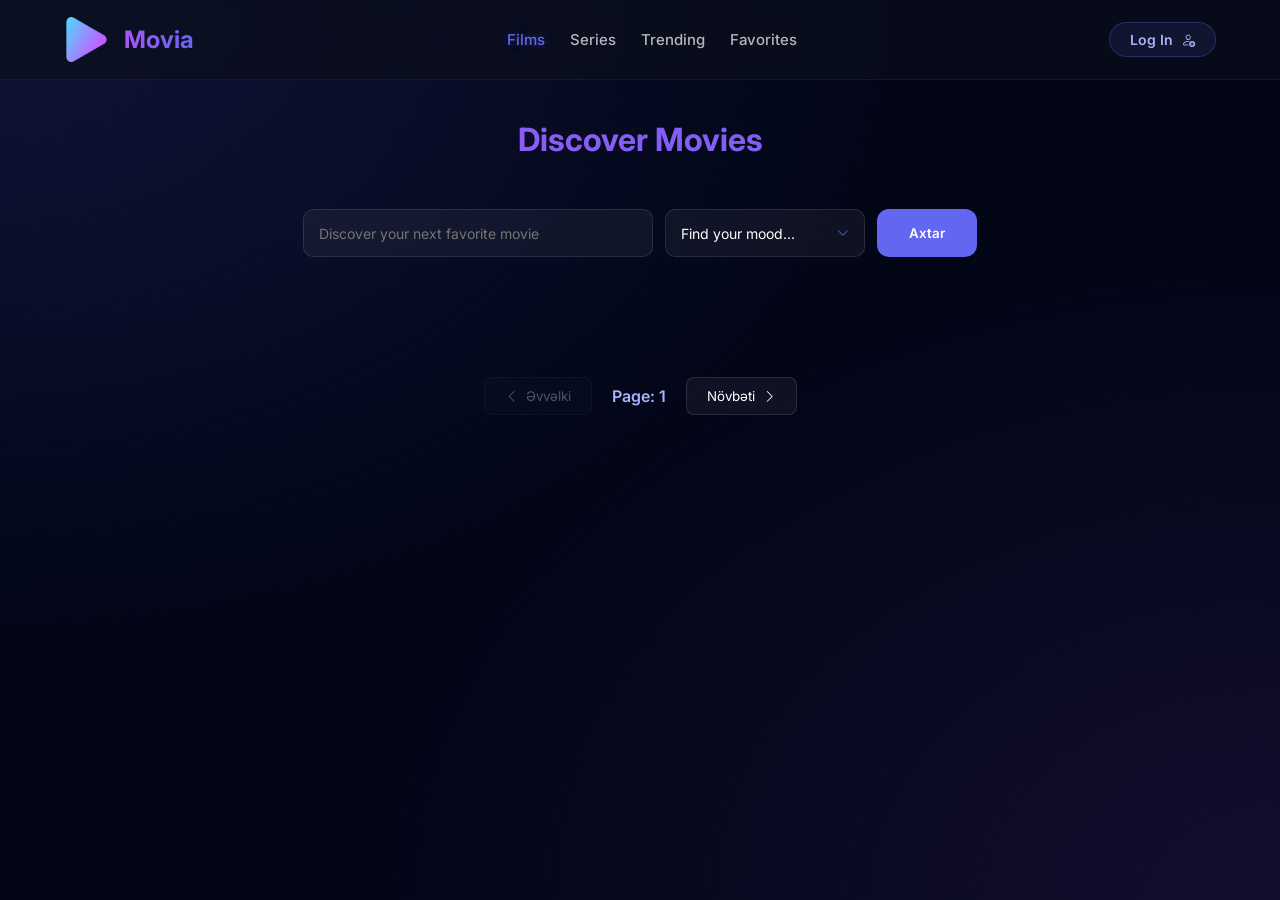
==== Level-3/task1-movia/index.html @ 1c1a0529 "film_recommender" ====
<!DOCTYPE html>
<html lang="en">
<head>
    <meta charset="UTF-8">
    <meta name="viewport" content="width=device-width, initial-scale=1.0">
    <link rel="stylesheet" href="https://cdn.jsdelivr.net/npm/bootstrap-icons@1.11.3/font/bootstrap-icons.min.css">
    <link rel="stylesheet" href="./style.css">
    <link rel="icon" href="./images_and_logos/play.png" type="image/png">
    <title>Movia</title>
</head>
<body>
    <header>
        <nav>
            <div class="logo-area">
                <img class="logo" src="./images_and_logos/play.png" alt="logo">
                <span class="logo-name"> Movia</span>
            </div>

            <!-- Menyu linklərinə data-page atributu əlavə edildi -->
            <div class="links">
                <a href="#" data-page="films" class="active">Films</a>
                <a href="#" data-page="series">Series</a>
                <a href="#" data-page="trending">Trending</a>
                <a href="#" data-page="favorites">Favorites</a>
            </div>

            <div class="login" id="auth-trigger">
                <span class="person-add"> Log In <i class="bi bi-person-add"></i></span>
            </div>
            
            <!-- Mobil menyu üçün burger icon -->
            <div class="mobile-menu-btn hidden"><i class="bi bi-list"></i></div>
        </nav>
    </header>

    <!-- Login / Register Modal -->
    <div id="auth-modal" class="modal hidden">
        <div class="modal-content">
            <span class="close-modal"><i class="bi bi-x-lg"></i></span>
            <h2 id="modal-title">Welcome to Movia</h2>
            <form id="auth-form">
                <input type="text" id="username" placeholder="Username" required>
                <input type="password" id="password" placeholder="Password" required>
                <button type="submit" id="auth-submit">Log In</button>
            </form>
            <p class="auth-switch">Don't have an account? <span id="switch-auth-mode">Sign Up</span></p>
        </div>
    </div>

    <main>
        <section id="home-page" class="page-section active">
            <div class="content">
                <!-- Səhifə başlığı dinamik dəyişəcək -->
                <h2 id="section-title" class="section-title">Discover Movies</h2>
                
                <div class="search-container" id="search-bar-container">
                    <input class="search-input" placeholder="Discover your next favorite movie">
                    <div class="select-container">
                        <div class="select-genre">
                            <span class="genreValue"> Find your mood...</span>
                            <i class="bi bi-chevron-down"></i>
                        </div>
                        <div class="options-list"></div>
                    </div>
                    <button class="search-button">Axtar</button>
                </div>

                <div class="film-container" id="main-grid">
                    <!-- Filmlər bura yüklənəcək -->
                </div>

                <div class="pagination pagination-container">
                    <button class="prevBtn"><i class="bi bi-chevron-left"></i> Əvvəlki</button>
                    <span class="pageNumber"></span>
                    <button class="nextBtn">Növbəti <i class="bi bi-chevron-right"></i></button>
                </div>
            </div>
        </section>

        <section id="detail-page" class="page-section hidden">
            <!-- Detallar bura yüklənəcək -->
        </section>
    </main>

    <footer></footer>

    <script src="./app.js"></script>
</body>
</html>
---- Level-3/task1-movia/style.css ----
@import url('https://fonts.googleapis.com/css2?family=Inter:wght@400;500;600;700&display=swap');

/* ==========================================
   1. GLOBAL STYLES & RESET
   ========================================== */
* {
    margin: 0;
    padding: 0;
    box-sizing: border-box;
    font-family: 'Inter', sans-serif;
}

body {
    color: #ffffff;
    background-color: #020617;
    background-image:
        radial-gradient(at 0% 0%, rgba(99, 102, 241, 0.15) 0px, transparent 50%),
        radial-gradient(at 100% 100%, rgba(168, 85, 247, 0.1) 0px, transparent 50%);
    background-attachment: fixed;
    min-height: 100vh;
    display: flex;
    flex-direction: column;
}

/* Navigation */
nav {
    display: flex;
    justify-content: space-between;
    align-items: center;
    height: 80px;
    background: rgba(10, 15, 28, 0.7);
    backdrop-filter: blur(12px);
    -webkit-backdrop-filter: blur(12px);
    border-bottom: 1px solid rgba(255, 255, 255, 0.05);
    position: sticky;
    top: 0;
    z-index: 1000;
    padding: 0 5%;
}

.logo-area {
    display: flex;
    align-items: center;
    gap: 15px;
}

.logo-name {
    font-size: 24px;
    font-weight: 700;
    background: linear-gradient(to right, #a855f7, #6366f1);
    -webkit-background-clip: text;
    -webkit-text-fill-color: transparent;
}

.logo {
    height: 45px;
    width: 45px;
    object-fit: contain;
}

.links {
    display: flex;
    align-items: center;
    gap: 25px; /* Margin əvəzinə tək nöqtədən boşluq idarəçiliyi */
}

.links a {
    color: rgba(255, 255, 255, 0.7);
    text-decoration: none;
    font-size: 15px;
    font-weight: 500;
    transition: all 0.3s ease;
}

.links a:hover, 
.links a.active {
    color: #6366f1;
    text-shadow: 0 0 10px rgba(99, 102, 241, 0.4);
}

/* Auth Trigger Button */
.person-add {
    display: flex;
    align-items: center;
    gap: 8px;
    padding: 8px 20px;
    background: rgba(99, 102, 241, 0.1);
    border: 1px solid rgba(99, 102, 241, 0.3);
    border-radius: 100px;
    color: #a5b4fc;
    font-size: 14px;
    font-weight: 600;
    cursor: pointer;
    transition: all 0.4s cubic-bezier(0.4, 0, 0.2, 1);
    backdrop-filter: blur(5px);
}

.person-add:hover {
    background: #6366f1;
    color: white;
    border-color: #6366f1;
    box-shadow: 0 0 20px rgba(99, 102, 241, 0.4);
    transform: translateY(-2px);
}

/* ==========================================
   2. SEARCH & FILTER SECTION
   ========================================== */
.search-container {
    display: flex;
    justify-content: center;
    align-items: center;
    gap: 12px;
    margin-top: 50px;
}

.content {
    flex: 1;
}

.search-input,
.select-genre {
    background: rgba(255, 255, 255, 0.05);
    border: 1px solid rgba(255, 255, 255, 0.1);
    border-radius: 10px;
    color: white;
    height: 48px;
    font-size: 14px;
    transition: all 0.2s ease;
}

.search-input {
    width: 350px;
    padding: 0 15px;
    outline: none;
}

.search-input:focus {
    border-color: #6366f1;
    background: rgba(255, 255, 255, 0.08);
}

.search-button {
    background-color: #6366f1;
    color: white;
    border: none;
    padding: 0 32px;
    height: 48px;
    border-radius: 12px;
    font-weight: 600;
    cursor: pointer;
    transition: all 0.3s ease;
}

.search-button:hover {
    background-color: #4f46e5;
    transform: translateY(-2px);
    box-shadow: 0 4px 12px rgba(99, 102, 241, 0.3);
}

/* Custom Select Genre */
.select-container {
    position: relative;
    width: 200px;
}

.select-genre {
    display: flex;
    justify-content: space-between;
    align-items: center;
    padding: 0 15px;
    cursor: pointer;
    user-select: none;
}

.select-genre:hover {
    border-color: rgba(99, 102, 241, 0.5);
}

.select-genre i {
    color: #6366f1;
    font-size: 12px;
}

.options-list {
    position: absolute;
    top: calc(100% + 8px);
    left: 0;
    width: 100%;
    background: #0f172a;
    border: 1px solid rgba(255, 255, 255, 0.1);
    border-radius: 10px;
    max-height: 250px;
    overflow-y: auto;
    z-index: 100;
    display: none;
    box-shadow: 0 10px 25px rgba(0, 0, 0, 0.5);
}

.options-list div {
    padding: 12px 15px;
    cursor: pointer;
    color: rgba(255, 255, 255, 0.8);
    transition: 0.2s;
}

.options-list div:hover {
    background: #6366f1;
    color: white;
}

.options-list.show {
    display: block;
}

/* ==========================================
   3. MAIN MEDIA GRID & CARDS
   ========================================== */
.film-container {
    margin: 40px 6vw;
    gap: 25px;
    display: grid;
    grid-template-columns: repeat(4, 1fr);
}

.card {
    background: rgba(255, 255, 255, 0.03);
    border: 1px solid rgba(255, 255, 255, 0.05);
    border-radius: 20px;
    overflow: hidden;
    transition: all 0.4s ease;
    display: flex;
    flex-direction: column;
}

.card:hover {
    transform: translateY(-10px);
    border-color: rgba(99, 102, 241, 0.4);
    box-shadow: 0 20px 40px rgba(0, 0, 0, 0.4);
}

.film-img {
    width: 100%;
    aspect-ratio: 2/3;
    object-fit: cover;
}

.filmname {
    font-size: 16px;
    padding: 15px 15px 5px 15px;
    white-space: nowrap;
    overflow: hidden;
    text-overflow: ellipsis;
}

.film_info {
    display: flex;
    align-items: center;
    gap: 5px;
    padding: 0 15px;
}

.star {
    width: 14px;
    height: 14px;
}

.rating {
    font-weight: 600;
    font-size: 14px;
    color: #cbd5e1;
}

.btnContainer {
    display: flex;
    justify-content: space-between;
    align-items: center;
    padding: 15px;
    margin-top: auto;
}

.moreBtn {
    background: transparent;
    border: 1px solid rgba(255, 255, 255, 0.2);
    color: white;
    padding: 6px 15px;
    border-radius: 8px;
    cursor: pointer;
    font-size: 13px;
    transition: all 0.3s ease;
}

.moreBtn:hover {
    background: white;
    color: black;
    border-color: white;
}

.bi-heart,
.bi-heart-fill {
    color: #ef4444;
    font-size: 18px;
    cursor: pointer;
    transition: transform 0.2s ease;
}

.bi-heart:hover,
.bi-heart-fill:hover {
    transform: scale(1.15);
}

/* ==========================================
   4. PAGINATION & NO RESULTS
   ========================================== */
.pagination {
    display: flex;
    justify-content: center;
    align-items: center;
    gap: 20px;
    padding: 40px 0;
    margin-top: auto;
}

.pagination button {
    background: rgba(255, 255, 255, 0.05);
    border: 1px solid rgba(255, 255, 255, 0.1);
    color: white;
    padding: 10px 20px;
    border-radius: 8px;
    cursor: pointer;
    transition: all 0.3s ease;
    display: flex;
    align-items: center;
    gap: 8px;
}

.pagination button:hover:not(:disabled) {
    background: #6366f1;
    border-color: #6366f1;
}

.pagination button:disabled {
    opacity: 0.3;
    cursor: not-allowed;
}

.pageNumber {
    font-weight: 600;
    color: #a5b4fc;
}

/* No Results State */
.noResults {
    grid-column: 1 / -1;
    display: flex;
    flex-direction: column;
    align-items: center;
    justify-content: center;
    text-align: center;
    padding: 60px 20px;
}

.no-results-icon {
    font-size: 64px;
    color: #6366f1;
    margin-bottom: 20px;
}

.no-results-title {
    font-size: 26px;
    color: #ffffff;
    margin-bottom: 12px;
}

.no-results-text {
    font-size: 16px;
    color: #94a3b8;
    max-width: 450px;
    line-height: 1.6;
    margin-bottom: 25px;
}

.no-results-btn {
    padding: 12px 24px;
    background-color: #6366f1;
    color: white;
    border: none;
    border-radius: 8px;
    font-size: 16px;
    cursor: pointer;
    transition: all 0.3s ease;
}

.no-results-btn:hover {
    background-color: #4f46e5;
}

/* ==========================================
   5. DETAIL PAGE STYLING
   ========================================== */
#detail-page {
    width: 100%;
    min-height: 100vh;
    background-color: #0f172a;
    color: white;
    padding: 40px 8%;
}

.back-btn {
    background-color: #6366f1;
    color: white;
    border: none;
    padding: 12px 25px;
    border-radius: 8px;
    cursor: pointer;
    font-size: 16px;
    margin-bottom: 30px;
    display: inline-flex;
    align-items: center;
    gap: 10px;
    transition: all 0.3s ease;
    font-weight: 600;
}

.back-btn:hover {
    background-color: #4f46e5;
    transform: translateX(-5px);
}

.full-detail-container {
    display: flex;
    gap: 60px;
    align-items: flex-start;
}

.detail-left-side {
    width: 450px;
    display: flex;
    flex-direction: column;
    gap: 25px;
}

.detail-trailer-video,
.detail-poster {
    width: 100%;
    height: 280px;
    border-radius: 15px;
    box-shadow: 0 10px 30px rgba(0, 0, 0, 0.5);
    object-fit: cover;
    border: none;
}

.detail-left-side .cast-container {
    display: grid;
    grid-template-columns: repeat(3, 1fr);
    gap: 15px;
    margin-top: 10px;
}

.actor-card {
    text-align: center;
}

.actor-card img {
    width: 75px;
    height: 75px;
    border-radius: 50%;
    object-fit: cover;
    border: 2px solid #6366f1;
    margin-bottom: 5px;
}

.actor-name {
    font-size: 12px;
    font-weight: 600;
    color: #f1f5f9;
}

.detail-info {
    flex: 1;
}

.detail-info h2 {
    font-size: 48px;
    margin-bottom: 10px;
    color: #ffffff;
}

.filmHistory {
    font-size: 18px;
    color: #94a3b8;
    margin-bottom: 30px;
}

.detail-info h3 {
    font-size: 24px;
    color: #6366f1;
    margin-bottom: 10px;
}

.detail-overview {
    font-size: 18px;
    line-height: 1.6;
    color: #cbd5e1;
    margin-bottom: 40px;
}

/* ==========================================
   6. UTILITIES & MODAL SYSTEM
   ========================================== */
.hidden {
    display: none !important;
}

.section-title {
    text-align: center;
    margin: 40px 0;
    font-size: 32px;
    background: linear-gradient(to right, #a855f7, #6366f1);
    -webkit-background-clip: text;
    -webkit-text-fill-color: transparent;
}

.modal {
    position: fixed;
    top: 0;
    left: 0;
    width: 100%;
    height: 100%;
    background: rgba(2, 6, 23, 0.8);
    backdrop-filter: blur(8px);
    display: flex;
    justify-content: center;
    align-items: center;
    z-index: 2000;
}

.modal-content {
    background: #0f172a;
    padding: 40px;
    border-radius: 20px;
    border: 1px solid rgba(99, 102, 241, 0.3);
    width: 90%;
    max-width: 400px;
    position: relative;
    box-shadow: 0 20px 40px rgba(0, 0, 0, 0.5);
    text-align: center;
}

.close-modal {
    position: absolute;
    top: 15px;
    right: 20px;
    font-size: 20px;
    cursor: pointer;
    color: #94a3b8;
    transition: color 0.3s ease;
}

.close-modal:hover {
    color: #ef4444;
}

.modal-content form {
    display: flex;
    flex-direction: column;
    gap: 15px;
    margin-top: 20px;
}

.modal-content input {
    background: rgba(255, 255, 255, 0.05);
    border: 1px solid rgba(255, 255, 255, 0.1);
    padding: 12px 15px;
    border-radius: 10px;
    color: white;
    outline: none;
    transition: border-color 0.2s;
}

.modal-content input:focus {
    border-color: #6366f1;
}

.modal-content button {
    background: #6366f1;
    color: white;
    border: none;
    padding: 12px;
    border-radius: 10px;
    cursor: pointer;
    font-weight: 600;
    transition: background 0.3s;
}

.modal-content button:hover {
    background: #4f46e5;
}

.auth-switch {
    margin-top: 15px;
    font-size: 14px;
    color: #94a3b8;
}

.auth-switch span {
    color: #6366f1;
    cursor: pointer;
    font-weight: 600;
}

.auth-switch span:hover {
    text-decoration: underline;
}

.user-profile {
    display: flex;
    align-items: center;
    gap: 15px;
}

.logout-btn {
    background: rgba(239, 68, 68, 0.1);
    color: #ef4444;
    border: 1px solid rgba(239, 68, 68, 0.3);
    padding: 6px 12px;
    border-radius: 8px;
    cursor: pointer;
    transition: all 0.3s ease;
}

.logout-btn:hover {
    background: #ef4444;
    color: white;
}

/* ==========================================
   7. RESPONSIVENESS (MEDIA QUERIES)
   ========================================== */
@media screen and (max-width: 1024px) {
    .film-container {
        grid-template-columns: repeat(3, 1fr);
        margin: 40px 5vw;
    }
    .full-detail-container {
        flex-direction: column;
        align-items: center;
    }
    .detail-left-side {
        width: 100%;
        max-width: 500px;
    }
}

@media screen and (max-width: 768px) {
    nav {
        flex-wrap: wrap;
        padding: 15px 5%;
        height: auto;
        gap: 15px;
    }
    
    .links {
        width: 100%;
        justify-content: center;
        gap: 15px;
        flex-wrap: wrap;
    }

    .search-container {
        flex-direction: column;
        width: 90%;
        margin: 30px auto 0;
    }

    .search-input, 
    .select-container, 
    .search-button {
        width: 100%;
    }

    .film-container {
        grid-template-columns: repeat(2, 1fr);
        margin: 30px 4vw;
    }
}

@media screen and (max-width: 480px) {
    .film-container {
        grid-template-columns: 1fr;
    }
    .detail-info h2 {
        font-size: 32px;
    }
    .actor-card img {
        width: 60px;
        height: 60px;
    }
}
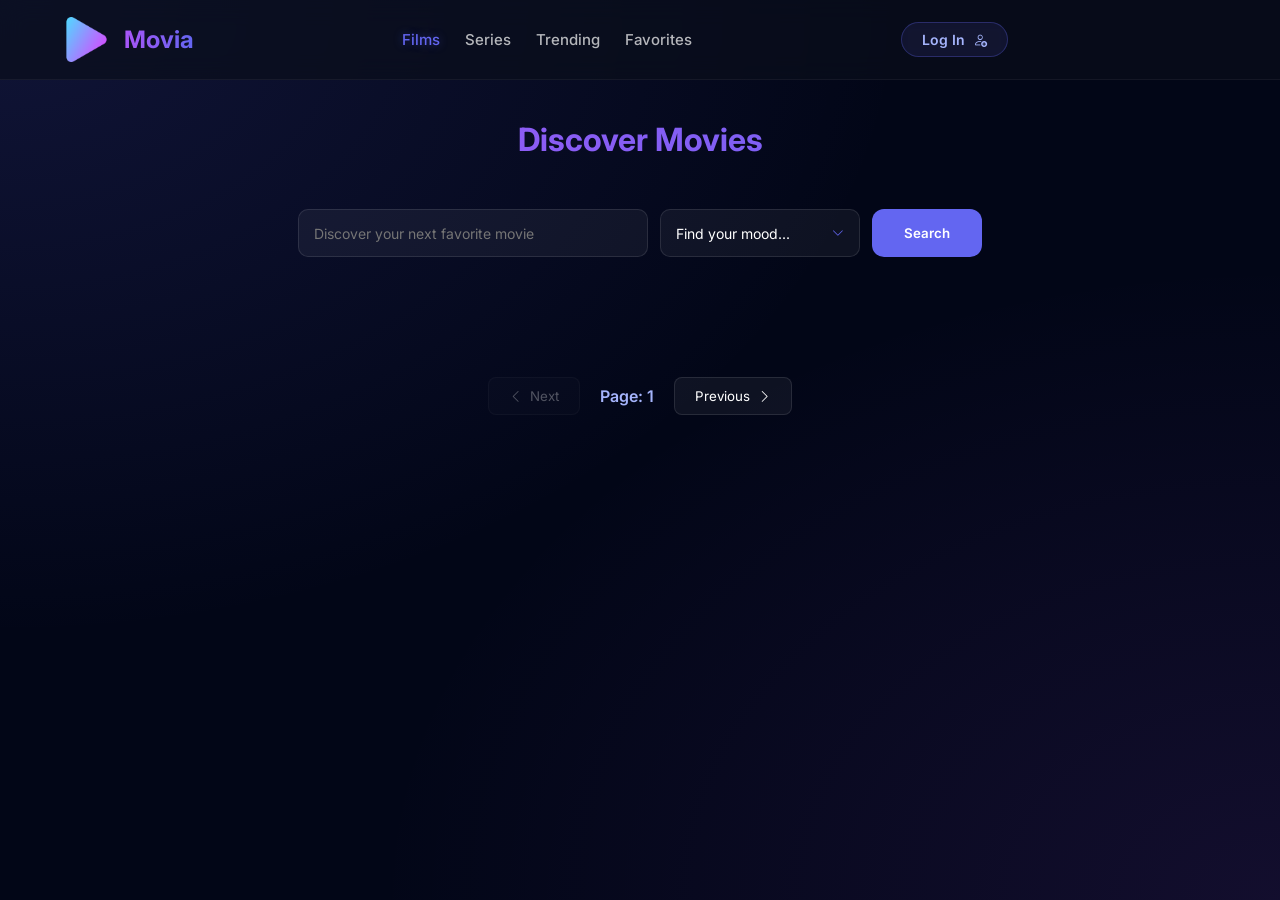
==== commit 293c8ee4: "fixed_bugs" ====
--- a/Level-3/task1-movia/index.html
+++ b/Level-3/task1-movia/index.html
@@ -16,7 +16,6 @@
                 <span class="logo-name"> Movia</span>
             </div>
 
-            <!-- Menyu linklərinə data-page atributu əlavə edildi -->
             <div class="links">
                 <a href="#" data-page="films" class="active">Films</a>
                 <a href="#" data-page="series">Series</a>
@@ -28,12 +27,11 @@
                 <span class="person-add"> Log In <i class="bi bi-person-add"></i></span>
             </div>
             
-            <!-- Mobil menyu üçün burger icon -->
             <div class="mobile-menu-btn hidden"><i class="bi bi-list"></i></div>
+            <div id="auth-trigger"></div>
         </nav>
     </header>
 
-    <!-- Login / Register Modal -->
     <div id="auth-modal" class="modal hidden">
         <div class="modal-content">
             <span class="close-modal"><i class="bi bi-x-lg"></i></span>
@@ -50,7 +48,6 @@
     <main>
         <section id="home-page" class="page-section active">
             <div class="content">
-                <!-- Səhifə başlığı dinamik dəyişəcək -->
                 <h2 id="section-title" class="section-title">Discover Movies</h2>
                 
                 <div class="search-container" id="search-bar-container">
@@ -62,23 +59,21 @@
                         </div>
                         <div class="options-list"></div>
                     </div>
-                    <button class="search-button">Axtar</button>
+                    <button class="search-button">Search</button>
                 </div>
 
                 <div class="film-container" id="main-grid">
-                    <!-- Filmlər bura yüklənəcək -->
                 </div>
 
                 <div class="pagination pagination-container">
-                    <button class="prevBtn"><i class="bi bi-chevron-left"></i> Əvvəlki</button>
+                    <button class="prevBtn"><i class="bi bi-chevron-left"></i> Next</button>
                     <span class="pageNumber"></span>
-                    <button class="nextBtn">Növbəti <i class="bi bi-chevron-right"></i></button>
+                    <button class="nextBtn">Previous <i class="bi bi-chevron-right"></i></button>
                 </div>
             </div>
         </section>
 
         <section id="detail-page" class="page-section hidden">
-            <!-- Detallar bura yüklənəcək -->
         </section>
     </main>
 
--- a/Level-3/task1-movia/style.css
+++ b/Level-3/task1-movia/style.css
@@ -1,8 +1,6 @@
 @import url('https://fonts.googleapis.com/css2?family=Inter:wght@400;500;600;700&display=swap');
 
-/* ==========================================
-   1. GLOBAL STYLES & RESET
-   ========================================== */
+
 * {
     margin: 0;
     padding: 0;
@@ -22,7 +20,6 @@
     flex-direction: column;
 }
 
-/* Navigation */
 nav {
     display: flex;
     justify-content: space-between;
@@ -61,7 +58,7 @@
 .links {
     display: flex;
     align-items: center;
-    gap: 25px; /* Margin əvəzinə tək nöqtədən boşluq idarəçiliyi */
+    gap: 25px; 
 }
 
 .links a {
@@ -78,7 +75,6 @@
     text-shadow: 0 0 10px rgba(99, 102, 241, 0.4);
 }
 
-/* Auth Trigger Button */
 .person-add {
     display: flex;
     align-items: center;
@@ -103,9 +99,7 @@
     transform: translateY(-2px);
 }
 
-/* ==========================================
-   2. SEARCH & FILTER SECTION
-   ========================================== */
+
 .search-container {
     display: flex;
     justify-content: center;
@@ -158,7 +152,6 @@
     box-shadow: 0 4px 12px rgba(99, 102, 241, 0.3);
 }
 
-/* Custom Select Genre */
 .select-container {
     position: relative;
     width: 200px;
@@ -213,9 +206,7 @@
     display: block;
 }
 
-/* ==========================================
-   3. MAIN MEDIA GRID & CARDS
-   ========================================== */
+
 .film-container {
     margin: 40px 6vw;
     gap: 25px;
@@ -309,9 +300,7 @@
     transform: scale(1.15);
 }
 
-/* ==========================================
-   4. PAGINATION & NO RESULTS
-   ========================================== */
+
 .pagination {
     display: flex;
     justify-content: center;
@@ -395,9 +384,7 @@
     background-color: #4f46e5;
 }
 
-/* ==========================================
-   5. DETAIL PAGE STYLING
-   ========================================== */
+
 #detail-page {
     width: 100%;
     min-height: 100vh;
@@ -505,9 +492,7 @@
     margin-bottom: 40px;
 }
 
-/* ==========================================
-   6. UTILITIES & MODAL SYSTEM
-   ========================================== */
+
 .hidden {
     display: none !important;
 }
@@ -634,9 +619,7 @@
     color: white;
 }
 
-/* ==========================================
-   7. RESPONSIVENESS (MEDIA QUERIES)
-   ========================================== */
+
 @media screen and (max-width: 1024px) {
     .film-container {
         grid-template-columns: repeat(3, 1fr);
